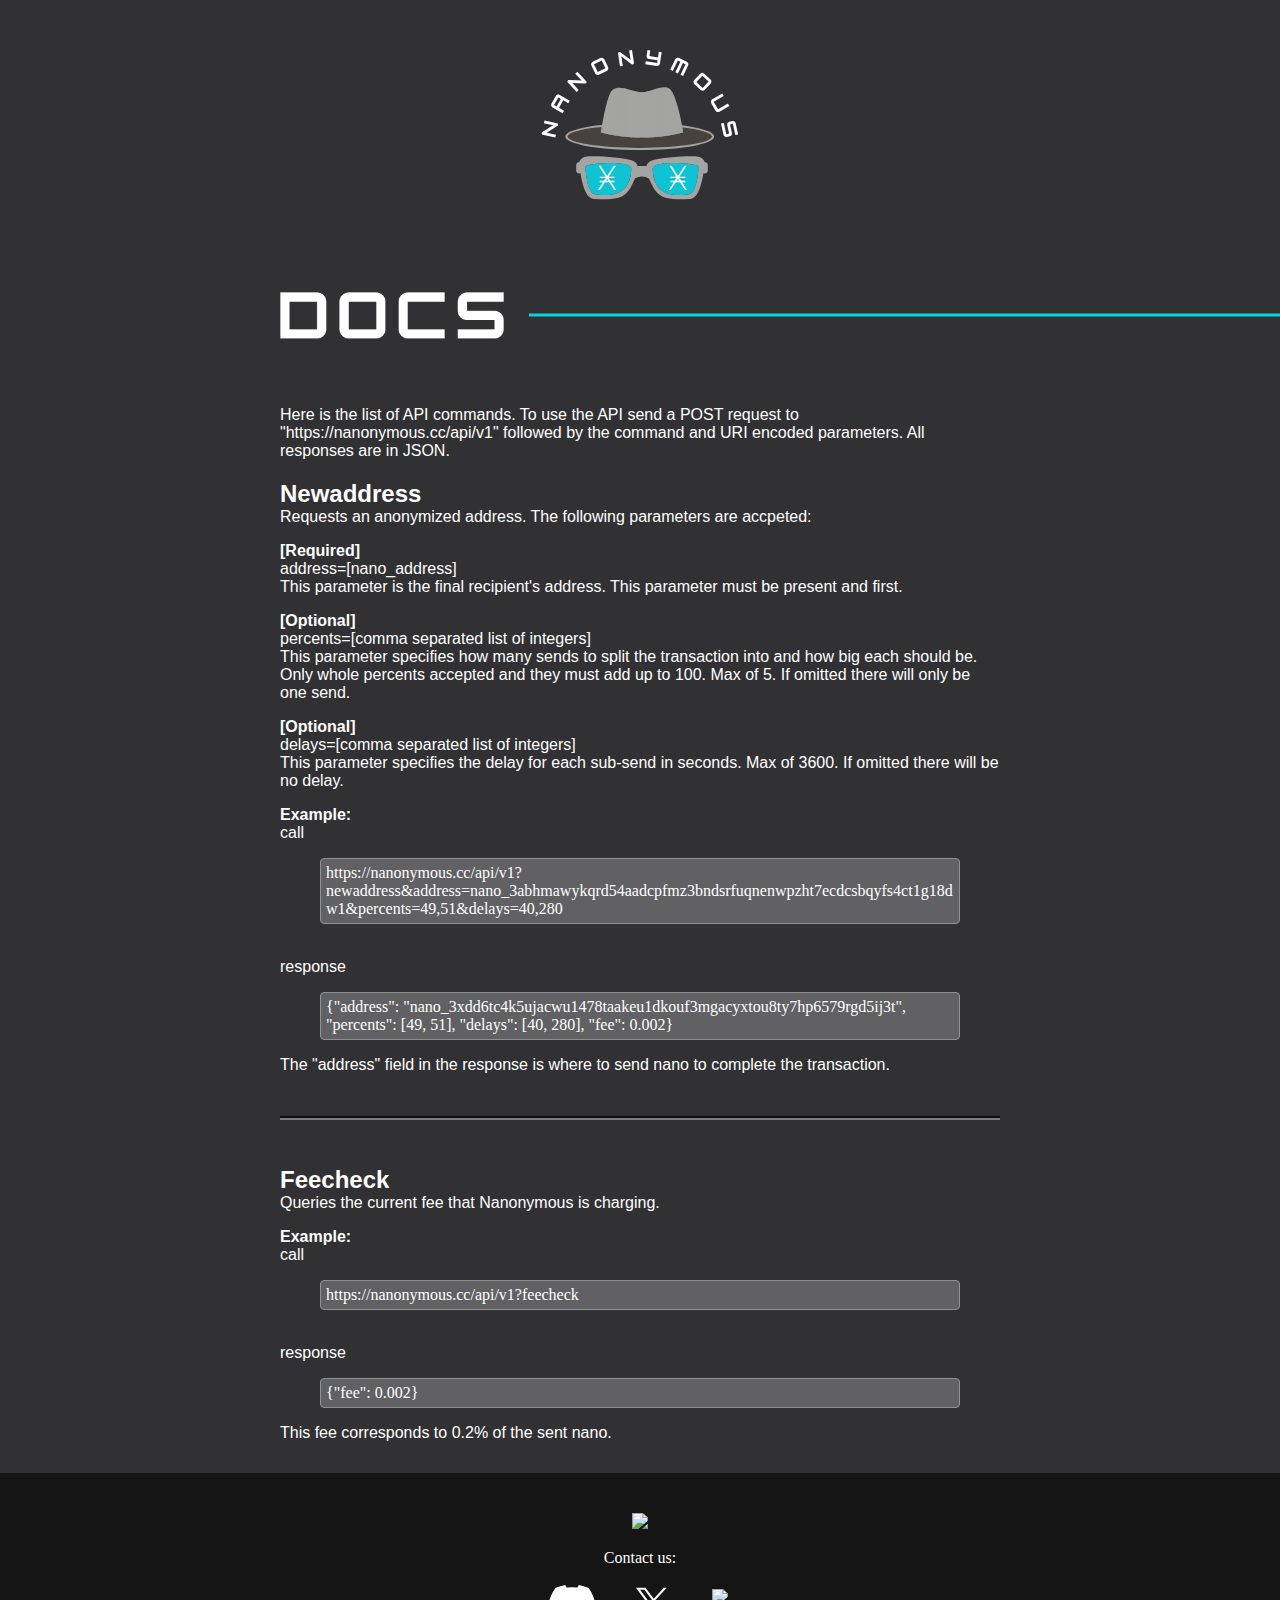
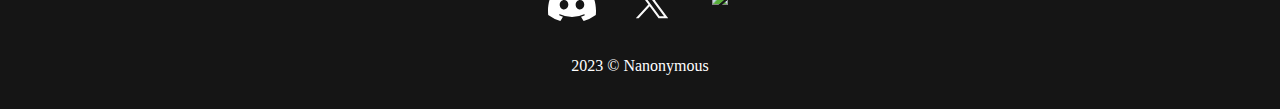
==== nanonymousFrontEnd/documentation.html @ 89b2a282 "Added API documentation." ====
<!DOCTYPE html>
<html>
<head>
<meta charset="utf-8" />
<meta name="viewport" content="width=device-width, initial-scale=1.0">
<title>Nanonymous Docs</title>
<link rel="stylesheet" href="css/documentation.css">
<link rel="stylesheet" href="css/common.css">
<a href="index.html">
   <img src="images/1_nospace.svg" id="logo" alt="Nanonymous"></img>
</a>
</head>
<body>
   <div id=outerbody>
   <div id=innerbody>
      <div style="display: flex;">
         <img id="Docspng" src="images/docs.png">
         <svg width="9999px" style="margin-top: auto; margin-bottom: auto; margin-right: -600%;">
            <line class="Line" x1="25" y1="75" x2="9999" y2="75" />
         </svg>
      </div>
      <div class="content" id="Docs">
         <p>Here is the list of API commands. To use the API send a POST request to "https://nanonymous.cc/api/v1" followed by the command and URI encoded parameters. All responses are in JSON.
         <h2> Newaddress </h2>
         <p class="desc"> Requests an anonymized address. The following parameters are accpeted:</p>

         </p><b>[Required]</b><br>address=[nano_address]<br>This parameter is the final recipient's address. This parameter must be present and first.
         <p><b>[Optional]</b><br>percents=[comma separated list of integers]<br>This parameter specifies how many sends to split the transaction into and how big each should be. Only whole percents accepted and they must add up to 100. Max of 5. If omitted there will only be one send.
         <p><b>[Optional]</b><br>delays=[comma separated list of integers]<br>This parameter specifies the delay for each sub-send in seconds. Max of 3600. If omitted there will be no delay.
         <p><b>Example:</b><br>call<blockquote>https://nanonymous.cc/api/v1?newaddress&address=nano_3abhmawykqrd54aadcpfmz3bndsrfuqnenwpzht7ecdcsbqyfs4ct1g18dw1&percents=49,51&delays=40,280</blockquote><br>response<blockquote>{"address": "nano_3xdd6tc4k5ujacwu1478taakeu1dkouf3mgacyxtou8ty7hp6579rgd5ij3t", "percents": [49, 51], "delays": [40, 280], "fee": 0.002}</blockquote></p>
         <p>The "address" field in the response is where to send nano to complete the transaction.</p>

         <br>
         <hr>
         <br>

         <h2> Feecheck </h2>
         <p class="desc"> Queries the current fee that Nanonymous is charging.</p>

         <p><b>Example:</b><br>call<blockquote>https://nanonymous.cc/api/v1?feecheck</blockquote><br>response<blockquote>{"fee": 0.002}</blockquote></p>
         <p> This fee corresponds to 0.2% of the sent nano.</p>
      </div>

   </div>
   </div>
</body>
<footer>
   <img src="images/name.png" style="margin: auto">
   <p> Contact us: </p>
   <div id="ContactImgs">
      <a href="https://discord.gg/BzmgjYxyXa" class="footerImg">
         <img id="discord" src="images/discord-white.svg">
      </a>
      <a href="https://twitter.com/Nanonymous_nano" class="footerImg">
         <img id="twitter" src="images/twitter-x-seeklogoWhite.svg">
      </a>
      <a href="mailto:info@nanonymous.cc" style="margin: auto 20px; height: 70%;">
         <img id="email" src="images/email.png">
      </a>
   </div>
   <br>
   <p id="Copyrite"> 2023 &#169; Nanonymous </p>
   <br/>
</footer>
</html>
---- nanonymousFrontEnd/css/documentation.css ----
#Docspng {
    width: 14em;
    order: -1;

    object-fit: contain;

    margin-top: 50px;
    margin-bottom: 50px;
 }
blockquote {
   background-color: #616163;
   border: solid #919193 1px;
   border-radius: .25em;
   text-wrap: wrap;
   overflow-wrap: break-word;
   padding: 5px;
   font-family: "Times New Roman", Times, serif;
}
h2 {
   margin-bottom: 0px;
}
.desc {
   margin-top: 0px;
}
hr {
   border: 0; /* reset the default stylesheet */
   border-bottom: 2px solid rgba(200,200,200,0.5);
   border-top: 2px solid rgba(0,0,0,0.7);
}
---- nanonymousFrontEnd/css/common.css ----
body {
    width: 100%;
    margin: 0;
    background-color: #313133;
 }
 a:link{
    color: #0BD1DF;
 }
 #logo {
    width: 150px;
    height: 150px;
    display: block;
    margin-left: auto;
    margin-right: auto;
    margin-top: 50px;
    margin-bottom: 25px;
    width: 50%;
 }
 #beta {
    position: absolute;
    width: 146px;
    left: 50%;
    margin-left: -45px;
    top: 82px;
 }
 #outerbody {
    width: 100%;
    margin: 0;
    overflow: hidden;
 }
 #innerbody {
    max-width: 45em;
    margin: 0px auto;
    font-family: Arial;
    color: white;
    padding: 15px;
 }
 .Line {
   stroke: #0BD1DF;
   stroke-width: 3px;
   height: 3px;

 }
 footer {
    width: 100%;
    margin: 0 auto;
    padding-top: 40px;

    text-align: center;
    font-family: DMSans-Medium;
    color: white;

    background-color: #151515;
 }
 #ContactImgs {
    position: relative;
    display: flex;
    justify-content: center;

    height: 40px;
    width: 50%;
    left: 25%;
 }
 #discord {
    margin: auto 20px;
    height: 90%;

    z-index: 1;
 }
 #twitter {
    margin: auto 20px;
    height: 100%;

    z-index: 1;
 }
 #email {
    margin: auto;
    height: 100%;

    z-index: 1;
 }
 .footerImg {
    width: 80px;
    display: flex;
    justify-content: center;
 }
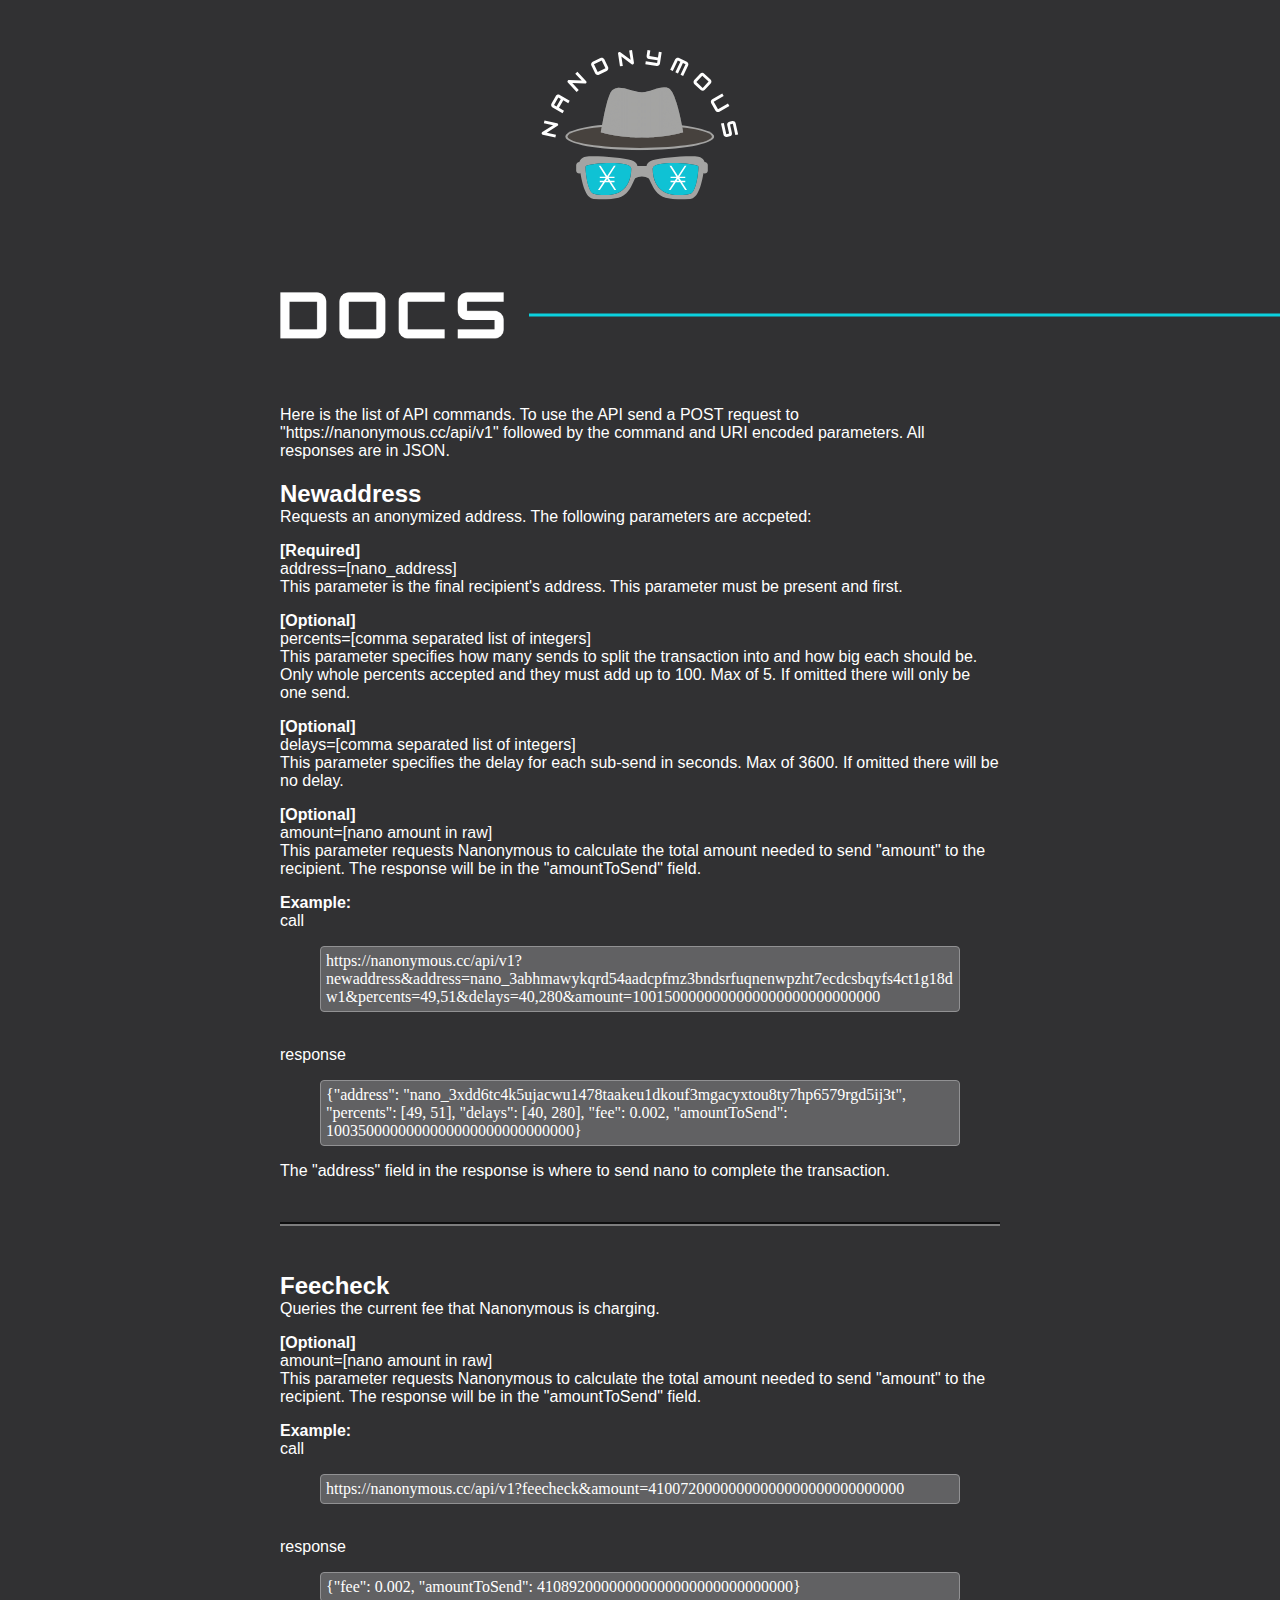
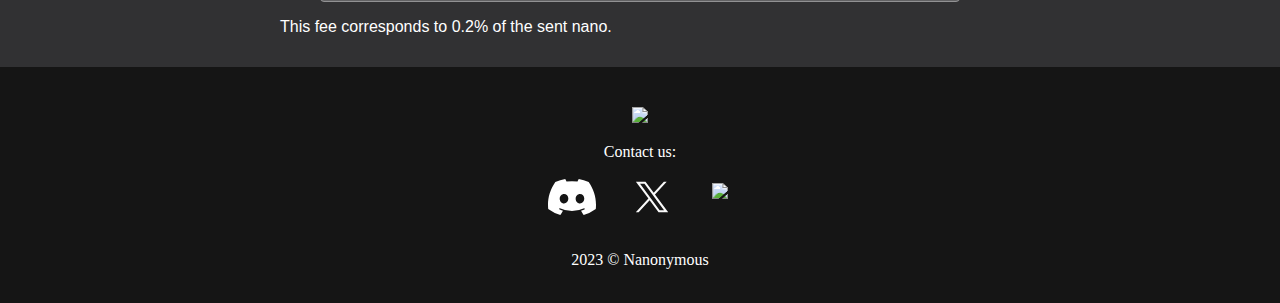
==== commit 20d301ed: "Fixed bug in php where it broke if the response was longer than 128 characters." ====
--- a/nanonymousFrontEnd/documentation.html
+++ b/nanonymousFrontEnd/documentation.html
@@ -27,7 +27,8 @@
          </p><b>[Required]</b><br>address=[nano_address]<br>This parameter is the final recipient's address. This parameter must be present and first.
          <p><b>[Optional]</b><br>percents=[comma separated list of integers]<br>This parameter specifies how many sends to split the transaction into and how big each should be. Only whole percents accepted and they must add up to 100. Max of 5. If omitted there will only be one send.
          <p><b>[Optional]</b><br>delays=[comma separated list of integers]<br>This parameter specifies the delay for each sub-send in seconds. Max of 3600. If omitted there will be no delay.
-         <p><b>Example:</b><br>call<blockquote>https://nanonymous.cc/api/v1?newaddress&address=nano_3abhmawykqrd54aadcpfmz3bndsrfuqnenwpzht7ecdcsbqyfs4ct1g18dw1&percents=49,51&delays=40,280</blockquote><br>response<blockquote>{"address": "nano_3xdd6tc4k5ujacwu1478taakeu1dkouf3mgacyxtou8ty7hp6579rgd5ij3t", "percents": [49, 51], "delays": [40, 280], "fee": 0.002}</blockquote></p>
+         <p><b>[Optional]</b><br>amount=[nano amount in raw]<br>This parameter requests Nanonymous to calculate the total amount needed to send "amount" to the recipient. The response will be in the "amountToSend" field.
+         <p><b>Example:</b><br>call<blockquote>https://nanonymous.cc/api/v1?newaddress&address=nano_3abhmawykqrd54aadcpfmz3bndsrfuqnenwpzht7ecdcsbqyfs4ct1g18dw1&percents=49,51&delays=40,280&amount=1001500000000000000000000000000</blockquote><br>response<blockquote>{"address": "nano_3xdd6tc4k5ujacwu1478taakeu1dkouf3mgacyxtou8ty7hp6579rgd5ij3t", "percents": [49, 51], "delays": [40, 280], "fee": 0.002, "amountToSend": 1003500000000000000000000000000}</blockquote></p>
          <p>The "address" field in the response is where to send nano to complete the transaction.</p>
 
          <br>
@@ -37,7 +38,9 @@
          <h2> Feecheck </h2>
          <p class="desc"> Queries the current fee that Nanonymous is charging.</p>
 
-         <p><b>Example:</b><br>call<blockquote>https://nanonymous.cc/api/v1?feecheck</blockquote><br>response<blockquote>{"fee": 0.002}</blockquote></p>
+         <p><b>[Optional]</b><br>amount=[nano amount in raw]<br>This parameter requests Nanonymous to calculate the total amount needed to send "amount" to the recipient. The response will be in the "amountToSend" field.
+
+         <p><b>Example:</b><br>call<blockquote>https://nanonymous.cc/api/v1?feecheck&amount=41007200000000000000000000000000</blockquote><br>response<blockquote>{"fee": 0.002, "amountToSend": 41089200000000000000000000000000}</blockquote></p>
          <p> This fee corresponds to 0.2% of the sent nano.</p>
       </div>
 
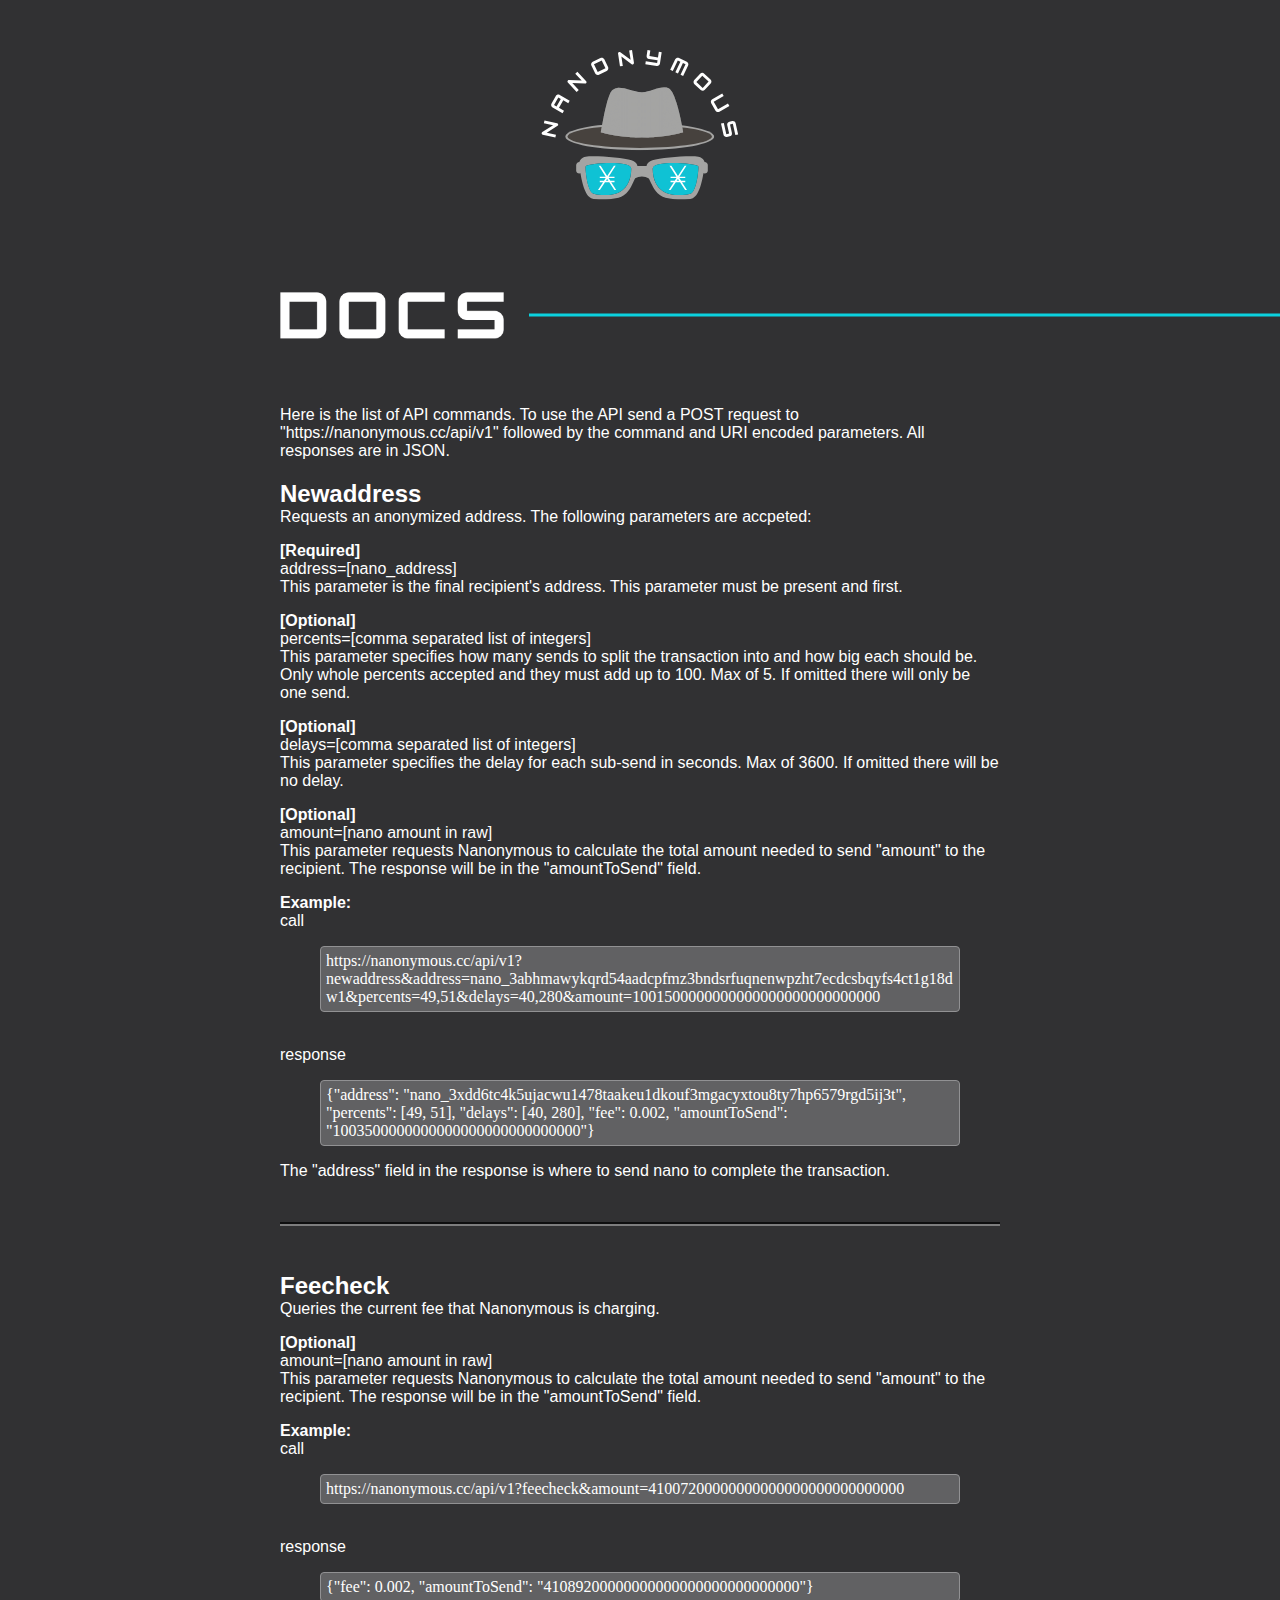
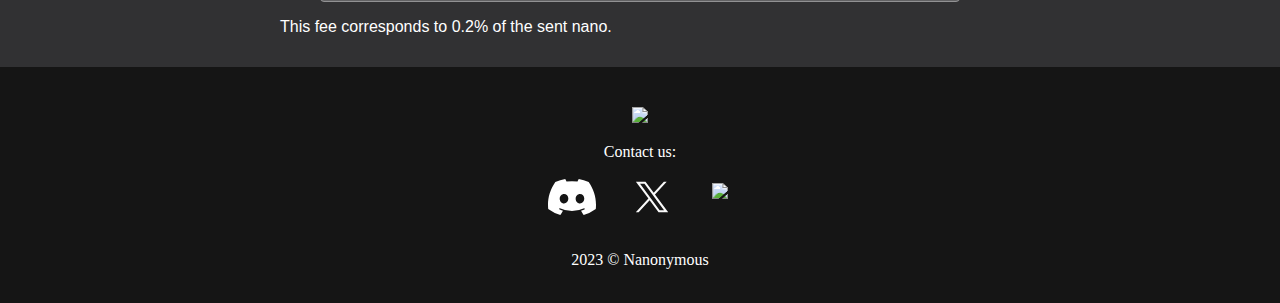
==== commit 35d30e9c: "Adding warning so people further understand how it works." ====
--- a/nanonymousFrontEnd/documentation.html
+++ b/nanonymousFrontEnd/documentation.html
@@ -28,7 +28,7 @@
          <p><b>[Optional]</b><br>percents=[comma separated list of integers]<br>This parameter specifies how many sends to split the transaction into and how big each should be. Only whole percents accepted and they must add up to 100. Max of 5. If omitted there will only be one send.
          <p><b>[Optional]</b><br>delays=[comma separated list of integers]<br>This parameter specifies the delay for each sub-send in seconds. Max of 3600. If omitted there will be no delay.
          <p><b>[Optional]</b><br>amount=[nano amount in raw]<br>This parameter requests Nanonymous to calculate the total amount needed to send "amount" to the recipient. The response will be in the "amountToSend" field.
-         <p><b>Example:</b><br>call<blockquote>https://nanonymous.cc/api/v1?newaddress&address=nano_3abhmawykqrd54aadcpfmz3bndsrfuqnenwpzht7ecdcsbqyfs4ct1g18dw1&percents=49,51&delays=40,280&amount=1001500000000000000000000000000</blockquote><br>response<blockquote>{"address": "nano_3xdd6tc4k5ujacwu1478taakeu1dkouf3mgacyxtou8ty7hp6579rgd5ij3t", "percents": [49, 51], "delays": [40, 280], "fee": 0.002, "amountToSend": 1003500000000000000000000000000}</blockquote></p>
+         <p><b>Example:</b><br>call<blockquote>https://nanonymous.cc/api/v1?newaddress&address=nano_3abhmawykqrd54aadcpfmz3bndsrfuqnenwpzht7ecdcsbqyfs4ct1g18dw1&percents=49,51&delays=40,280&amount=1001500000000000000000000000000</blockquote><br>response<blockquote>{"address": "nano_3xdd6tc4k5ujacwu1478taakeu1dkouf3mgacyxtou8ty7hp6579rgd5ij3t", "percents": [49, 51], "delays": [40, 280], "fee": 0.002, "amountToSend": "1003500000000000000000000000000"}</blockquote></p>
          <p>The "address" field in the response is where to send nano to complete the transaction.</p>
 
          <br>
@@ -40,7 +40,7 @@
 
          <p><b>[Optional]</b><br>amount=[nano amount in raw]<br>This parameter requests Nanonymous to calculate the total amount needed to send "amount" to the recipient. The response will be in the "amountToSend" field.
 
-         <p><b>Example:</b><br>call<blockquote>https://nanonymous.cc/api/v1?feecheck&amount=41007200000000000000000000000000</blockquote><br>response<blockquote>{"fee": 0.002, "amountToSend": 41089200000000000000000000000000}</blockquote></p>
+         <p><b>Example:</b><br>call<blockquote>https://nanonymous.cc/api/v1?feecheck&amount=41007200000000000000000000000000</blockquote><br>response<blockquote>{"fee": 0.002, "amountToSend": "41089200000000000000000000000000"}</blockquote></p>
          <p> This fee corresponds to 0.2% of the sent nano.</p>
       </div>
 
